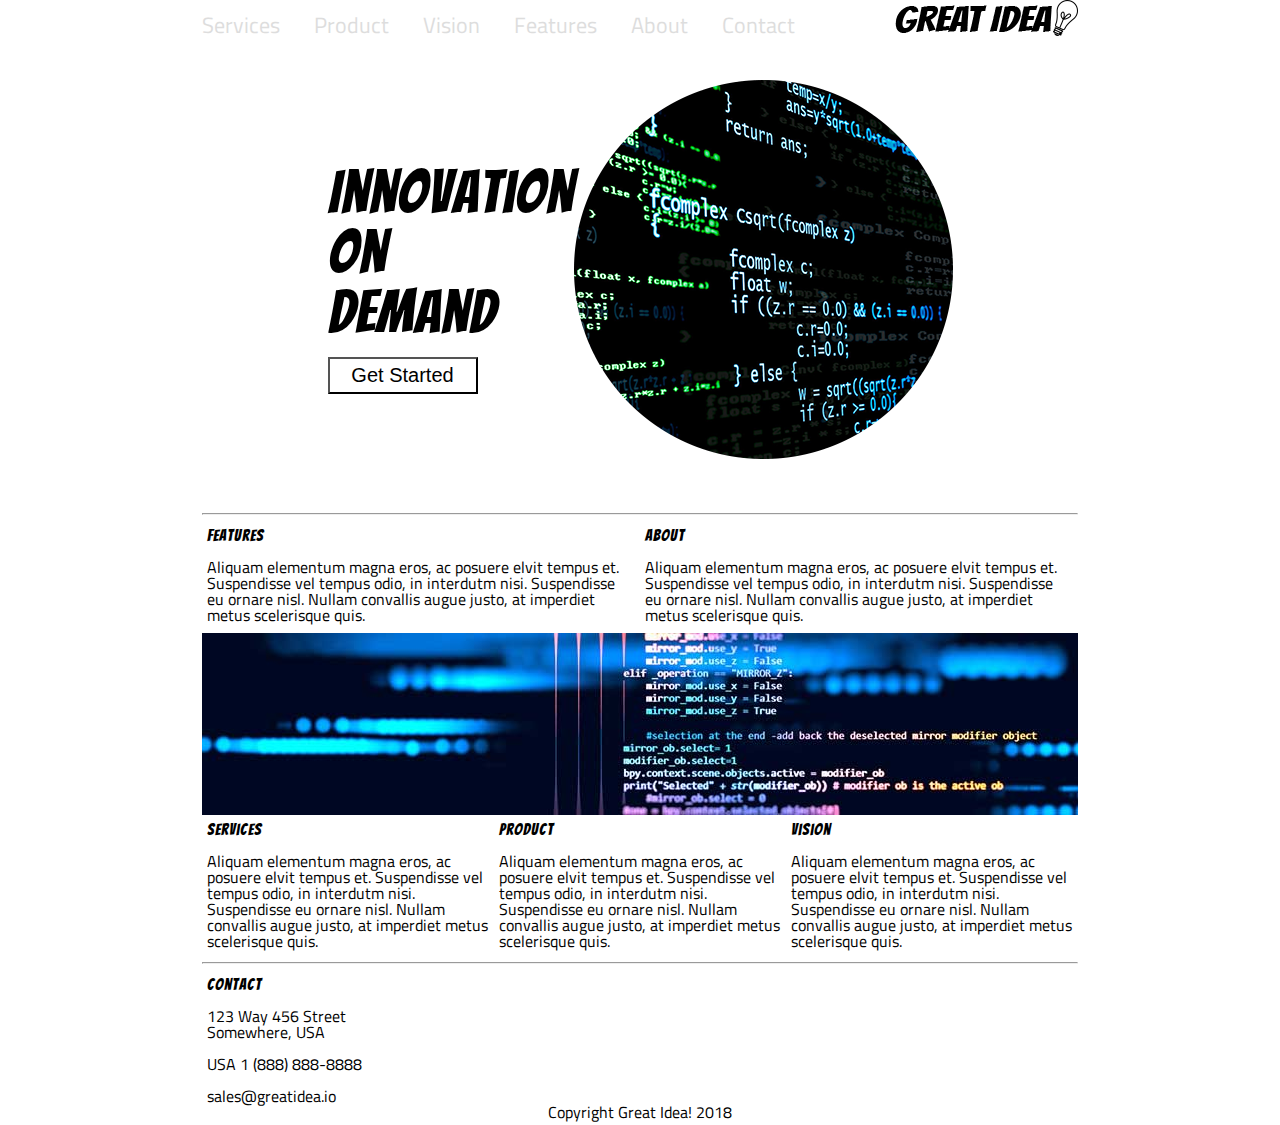
==== index.html @ 8c391042 "finished" ====
<!doctype html>

<html lang="en">
    <head>
        <meta charset="utf-8">

        <title>Great Idea!</title>

        <link
            href="https://fonts.googleapis.com/css?family=Bangers|Titillium+Web"
            rel="stylesheet">
        <link rel="stylesheet" href="css/index.css">

        <!--[if lt IE 9]> <script src="https://cdnjs.cloudflare.com/ajax/libs/html5shiv/3.7.3/html5shiv.js"></script> <![endif]-->
    </head>

    <header>
        <nav>
            <a href="#" class="nav-item">Services</a>
            <a href="#" class="nav-item">Product</a>
            <a href="#" class="nav-item">Vision</a>
            <a href="#" class="nav-item">Features</a>
            <a href="#" class="nav-item">About</a>
            <a href="#" class="nav-item">Contact</a>
        </nav>
        <img class="logo" src="img/logo.png" alt="Great Idea! Company logo.">
    </header>
    <body>
    <section class="main-content">
        <div class="inner-content inner-text">
            <h1>
                <h1>Innovation
                    <br>
                    On
                    <br>
                    Demand</h1>
            </h1>
            <button>Get Started</button>
        </div>
        <div class="inner-content inner-picture">
            <img src="img/header-img.png" alt="Image of a code snippet.">
        </div>

    </section>
    <hr>

    <section class="middle-section">
        <div class="middle-content-top">
            <h2>Features</h2>
            <p>
                Aliquam elementum magna eros, ac posuere elvit tempus et. Suspendisse vel tempus
                odio, in interdutm nisi. Suspendisse eu ornare nisl. Nullam convallis augue
                justo, at imperdiet metus scelerisque quis.
            </p>
        </div><div class="middle-content-top">
            <h2>About</h2>
            <p>
                Aliquam elementum magna eros, ac posuere elvit tempus et. Suspendisse vel tempus
                odio, in interdutm nisi. Suspendisse eu ornare nisl. Nullam convallis augue
                justo, at imperdiet metus scelerisque quis.
            </p>
        </div>
    </section>
    <section class="middle-picture">
        <img
            src="img/mid-page-accent.jpg"
            alt="Image of code snippets across the screen">
    </section>
    <section class="bottom-section">
        <div class="bottom-content">
            <h3>Services</h3>
            <p>
                Aliquam elementum magna eros, ac posuere elvit tempus et. Suspendisse vel tempus
                odio, in interdutm nisi. Suspendisse eu ornare nisl. Nullam convallis augue
                justo, at imperdiet metus scelerisque quis.
            </p>
        </div><div class="bottom-content">
            <h3>Product</h3>
            <p>
                Aliquam elementum magna eros, ac posuere elvit tempus et. Suspendisse vel tempus
                odio, in interdutm nisi. Suspendisse eu ornare nisl. Nullam convallis augue
                justo, at imperdiet metus scelerisque quis.
            </p>
        </div><div class="bottom-content">
            <h3>Vision</h3>
            <p>
                Aliquam elementum magna eros, ac posuere elvit tempus et. Suspendisse vel tempus
                odio, in interdutm nisi. Suspendisse eu ornare nisl. Nullam convallis augue
                justo, at imperdiet metus scelerisque quis.
            </p>
        </div>
    </section>
    <hr>
    <footer>
        <h4>Contact</h4>
        <address>
                123 Way 456 Street<br>
                Somewhere, USA <br>
                <br>
                USA 1 (888) 888-8888 <br>
                <br>
                sales@greatidea.io <br> 
        </address>
        <section class="copyright">
            <center><small>Copyright Great Idea! 2018</small></center>
        </section>
    </footer>
    

        <!-- <div class='second-section'>
    <address>
      <h4>Contact</h4>
        123 Way 456 Street Somewhere,<br>
        USA 1 (888) 888-8888 <br>
        sales@greatidea.io <br>
    </address>
        
        <small>Copyright Great Idea! 2018</small>
  </footer>  -->

    </body>
</html>
---- css/index.css ----
/* http://meyerweb.com/eric/tools/css/reset/ 
   v2.0 | 20110126
   License: none (public domain)
*/

html, body, div, span, applet, object, iframe,
h1, h2, h3, h4, h5, h6, p, blockquote, pre,
a, abbr, acronym, address, big, cite, code,
del, dfn, em, img, ins, kbd, q, s, samp,
small, strike, strong, sub, sup, tt, var,
b, u, i, center,
dl, dt, dd, ol, ul, li,
fieldset, form, label, legend,
table, caption, tbody, tfoot, thead, tr, th, td,
article, aside, canvas, details, embed, 
figure, figcaption, footer, header, hgroup, 
menu, nav, output, ruby, section, summary,
time, mark, audio, video {
	margin: 0;
	padding: 0;
	font-size: 100%;
	font: inherit;
	vertical-align: baseline;
}
/* HTML5 display-role reset for older browsers */
article, aside, details, figcaption, figure, 
footer, header, hgroup, menu, nav, section {
	display: block;
}
body {
	line-height: 1;
}
ol, ul {
	list-style: none;
}
blockquote, q {
	quotes: none;
}
blockquote:before, blockquote:after,
q:before, q:after {
	content: '';
	content: none;
}
table {
	border-collapse: collapse;
	border-spacing: 0;
}

/* Set every element's box-sizing to border-box */
* {
    box-sizing: border-box;
}

html, body {
    height: 100%;
    font-family: 'Titillium Web', sans-serif;
}

h1, h2, h3, h4, h5 {
    font-family: 'Bangers', cursive;
    letter-spacing: 1px;
    margin-bottom: 15px;
}

/* Your code starts here! */
 body {
	width: 876px;
	margin: 0 auto;
}

header {
	width: 100%;
	display: flex;
	align-items: flex-end;
}

header nav a:hover {
	text-decoration: underline;
}

h1 {
	font-size: 60px;
}

nav {
	width: 100%;
}

nav a{
	margin-right: 30px;
	text-decoration: none;
	font-size: 22px;
	height: 100%;
	color: #DDDDDD;
}

.main-content {
	display: flex;
	align-items: center;
	justify-content: center;
	padding: 5%;
}

.main-content button {
	font-size: 20px;
	width: 150px;
	background: white;
	padding: 2%;
}

.middle-section {
	display: flex;
	align-content: space-evenly;
}

.middle-content-top {
	width: 50%;
	margin-bottom: 5px;
	padding: 5px;
}

.middle-picture {
	align-content: center;
}

.bottom-section {
	display: flex;
	align-content: space-between;
}

.bottom-content {
	padding: 5px;
}

footer {
	display: flex;
	flex-direction: column;
	padding: 5px;
}

/*
hr {
	color: darkblack;	
}

header {
	display: flex;
	width: 100%;
	height: 80px;
	border: 1px solid red;
}

header nav {
	display: flex;
	flex-direction: row;
	height: 190px;
}

header nav a {
	display: flex;
	text-decoration: none;
	color: #DDDDDD;
}

header nav a:hover {
	text-decoration: underline;
}

header .logo {
	justify-content: space-between;
}

.main-content {
	text-align: center;
	position: relative;
	height: 450px;
}

.main-content button {
	font-size: 20px;
	width: 150px;
	background: white;
	border: 1px solid black;
	padding: 2%;
}

.main-content .inner-content {
	display: inline-block;
	width: 50%;
	height: 300px;
}

.main-content .inner-text {
	position: absolute;
	top: 0;
	left: 0;
	height: 450px;
}

.main-content .inner-picture {
	position: absolute;
	right: 0;
	height: 450px;
}

.inner-text h1 {
	padding-top: 50px;
}

.inner-picture img {
	padding-top: 25px;
	padding-right: 90px;
	padding-bottom: 10px;
}

.middle-section .middle-content-top {
	margin-top: 20px;
	display: inline-block;
	width: 50%;
	height: 150px;
	padding-right: 2px;
}

.middle-picture {
	display: block;
	width: 100%;
	height: 182px;
	text-align: center;
}

.bottom-section .bottom-content {
	margin-top: 50px;
	padding-right: 2px;
	display: inline-block;
	width: 33.33%;
	height: 150px;
	align-content: left;
}

footer {
	margin-top: 20px;
}

footer .copyright {
	padding: 0 40% 20% 40%;
	display: inline;
} */
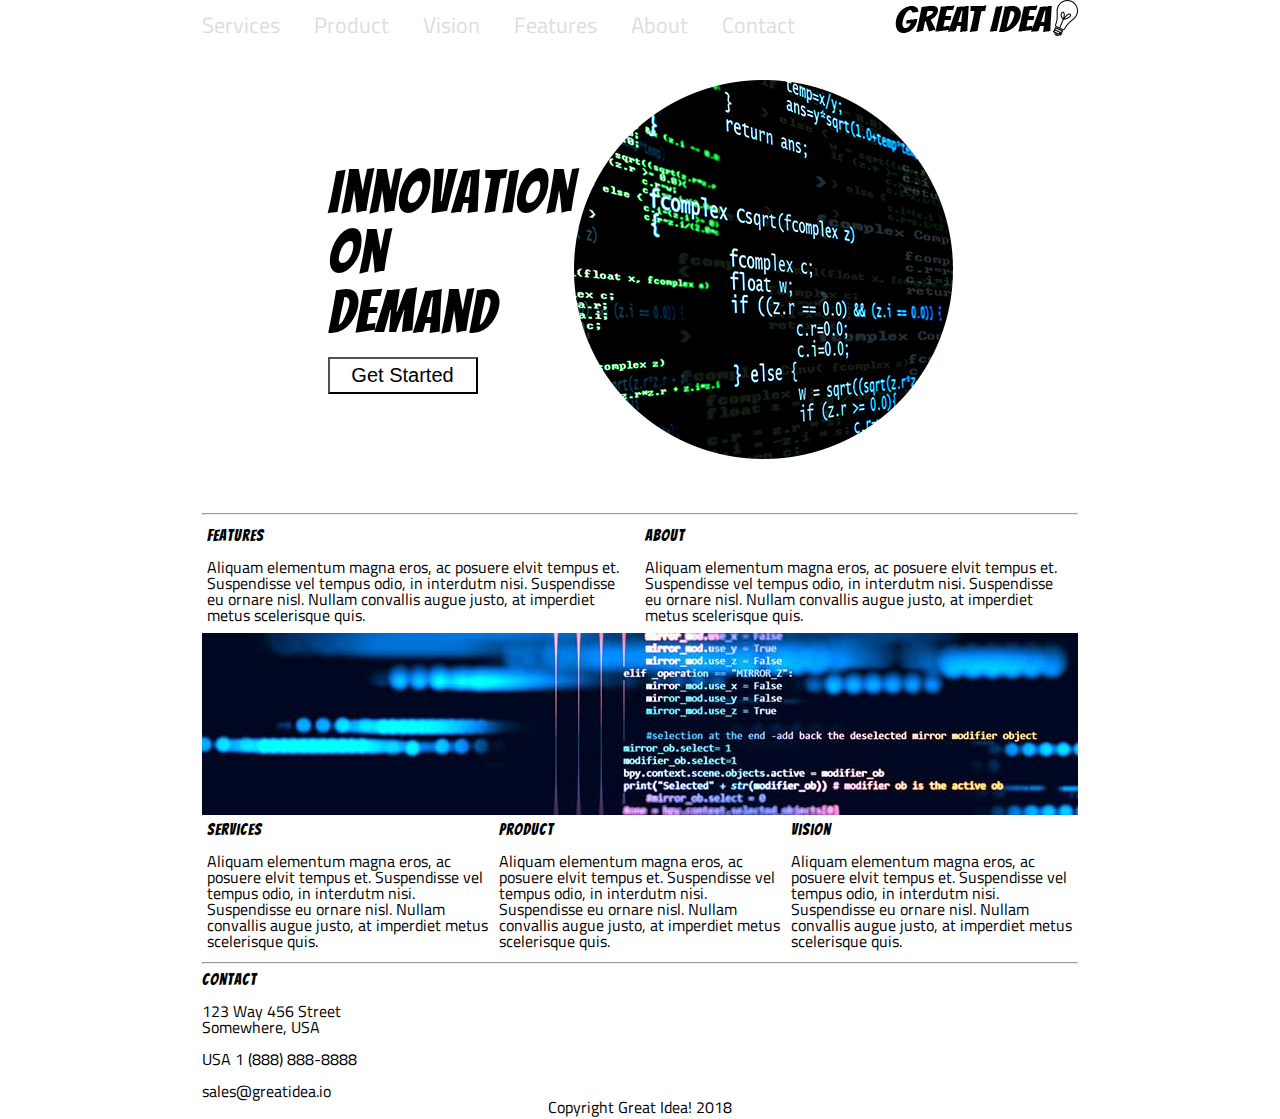
==== commit 0bcb599c: "almost there, more to come!" ====
--- a/index.html
+++ b/index.html
@@ -16,7 +16,7 @@
 
     <header>
         <nav>
-            <a href="#" class="nav-item">Services</a>
+            <a href="services.html" class="nav-item">Services</a>
             <a href="#" class="nav-item">Product</a>
             <a href="#" class="nav-item">Vision</a>
             <a href="#" class="nav-item">Features</a>
@@ -91,7 +91,7 @@
         </div>
     </section>
     <hr>
-    <footer>
+    <footer class='home-footer'>
         <h4>Contact</h4>
         <address>
                 123 Way 456 Street<br>
--- a/css/index.css
+++ b/css/index.css
@@ -9,7 +9,7 @@
 del, dfn, em, img, ins, kbd, q, s, samp,
 small, strike, strong, sub, sup, tt, var,
 b, u, i, center,
-dl, dt, dd, ol, ul, li,
+dl, dt, dd, ol,
 fieldset, form, label, legend,
 table, caption, tbody, tfoot, thead, tr, th, td,
 article, aside, canvas, details, embed, 
@@ -30,9 +30,7 @@
 body {
 	line-height: 1;
 }
-ol, ul {
-	list-style: none;
-}
+
 blockquote, q {
 	quotes: none;
 }
@@ -132,116 +130,63 @@
 	padding: 5px;
 }
 
-footer {
+footer .home-footer{
 	display: flex;
 	flex-direction: column;
 	padding: 5px;
 }
 
-/*
-hr {
-	color: darkblack;	
+/* Services Page */
+
+.services {
+	border: 1px solid red;
+	padding: 10px 0;
 }
 
-header {
-	display: flex;
-	width: 100%;
-	height: 80px;
-	border: 1px solid red;
+.services-header-img {
+	max-width: 100%;
 }
 
-header nav {
+.grid {
+	max-width: 100%;
+	justify-content: space-between;
 	display: flex;
-	flex-direction: row;
-	height: 190px;
+	flex-wrap: wrap;
+	border: 1px solid yellow;
 }
 
-header nav a {
+.grid-item {
 	display: flex;
-	text-decoration: none;
-	color: #DDDDDD;
+	flex-direction: column;
+	justify-content: space-between;
+	width: 48%;
+	border: 1px solid red;
+	margin-bottom: 25px;
 }
 
-header nav a:hover {
-	text-decoration: underline;
-}
-
-header .logo {
+.service-footer {
+	display: flex;
+	border: 1px solid red;
+	align-items: center;
 	justify-content: space-between;
 }
 
-.main-content {
-	text-align: center;
-	position: relative;
-	height: 450px;
-}
-
-.main-content button {
-	font-size: 20px;
-	width: 150px;
-	background: white;
-	border: 1px solid black;
-	padding: 2%;
-}
-
-.main-content .inner-content {
-	display: inline-block;
+.footer-content {
+	display: flex;
 	width: 50%;
+	border: 1px solid orange;
+	flex-direction: column;
 	height: 300px;
 }
 
-.main-content .inner-text {
-	position: absolute;
-	top: 0;
-	left: 0;
-	height: 450px;
+footer .left {
+	padding-left: 5px;
 }
 
-.main-content .inner-picture {
-	position: absolute;
-	right: 0;
-	height: 450px;
+.services-info-img {
+	max-width: 100%;
 }
 
-.inner-text h1 {
-	padding-top: 50px;
+li {
+	list-style: square;
 }
-
-.inner-picture img {
-	padding-top: 25px;
-	padding-right: 90px;
-	padding-bottom: 10px;
-}
-
-.middle-section .middle-content-top {
-	margin-top: 20px;
-	display: inline-block;
-	width: 50%;
-	height: 150px;
-	padding-right: 2px;
-}
-
-.middle-picture {
-	display: block;
-	width: 100%;
-	height: 182px;
-	text-align: center;
-}
-
-.bottom-section .bottom-content {
-	margin-top: 50px;
-	padding-right: 2px;
-	display: inline-block;
-	width: 33.33%;
-	height: 150px;
-	align-content: left;
-}
-
-footer {
-	margin-top: 20px;
-}
-
-footer .copyright {
-	padding: 0 40% 20% 40%;
-	display: inline;
-} */